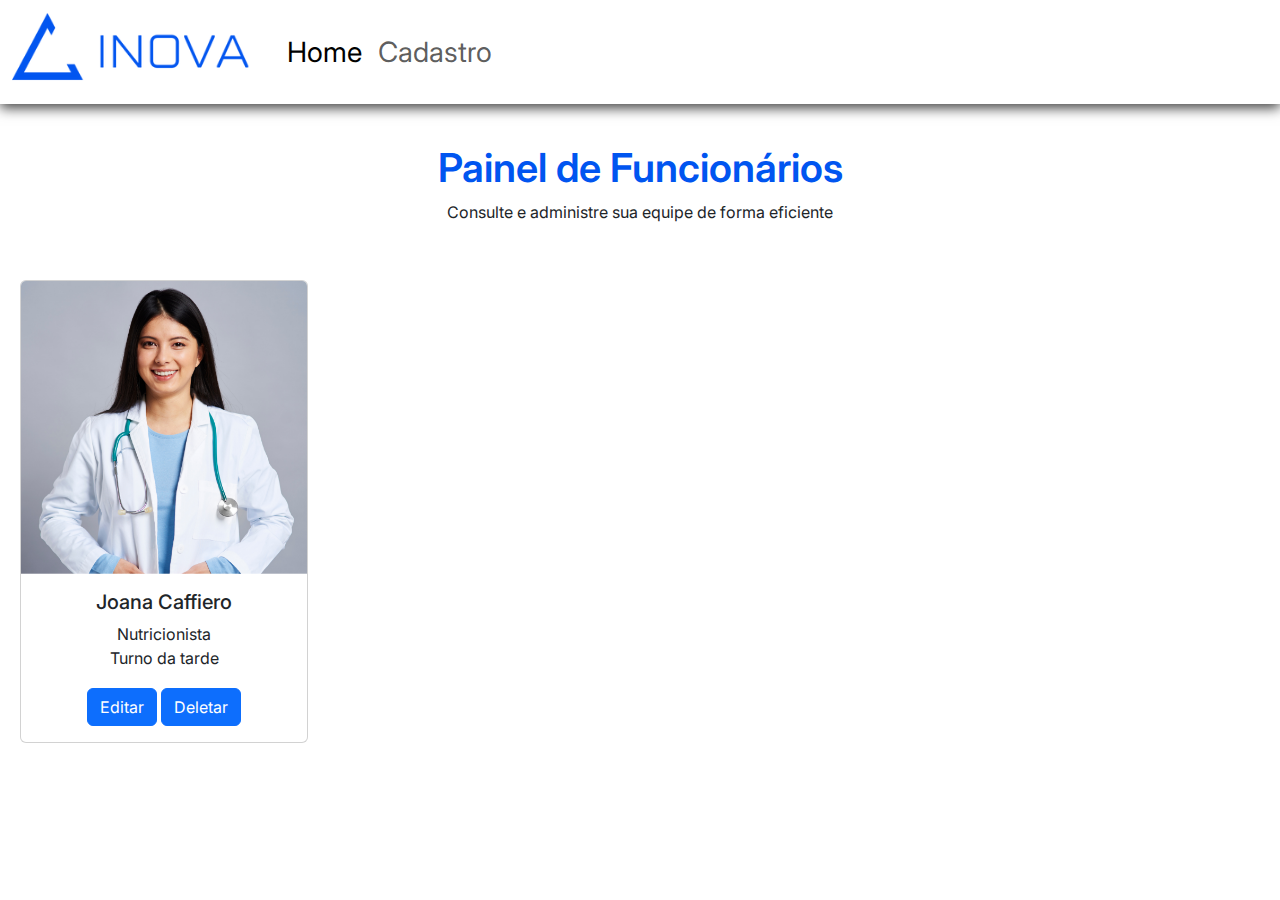
==== index.html @ 9a1fef03 "paginas completas" ====
<!DOCTYPE html>
<html lang="pt-BR">
<head>
    <meta charset="UTF-8">
    <meta name="viewport" content="width=device-width, initial-scale=1.0">
    <link href="https://cdn.jsdelivr.net/npm/bootstrap@5.3.3/dist/css/bootstrap.min.css" rel="stylesheet" integrity="sha384-QWTKZyjpPEjISv5WaRU9OFeRpok6YctnYmDr5pNlyT2bRjXh0JMhjY6hW+ALEwIH" crossorigin="anonymous">
    <script src="https://cdn.jsdelivr.net/npm/bootstrap@5.3.3/dist/js/bootstrap.bundle.min.js" integrity="sha384-YvpcrYf0tY3lHB60NNkmXc5s9fDVZLESaAA55NDzOxhy9GkcIdslK1eN7N6jIeHz" crossorigin="anonymous"></script>
    <link rel="stylesheet" href="border.css">
    <link rel="stylesheet" href="main.css">
    <title>Easy Med</title>
</head>
<body> 
    <nav class="navbar navbar-expand-lg bg-body-tertiary teste">
        
        <div class="container-fluid">
          <a class="navbar-brand" href="menu.html" style="width: 20%;"><img src="img/inova-logo.png" width="100%"></a>
          <button class="navbar-toggler" type="button" data-bs-toggle="collapse" data-bs-target="#navbarNavAltMarkup" aria-controls="navbarNavAltMarkup" aria-expanded="false" aria-label="Toggle navigation">
            <span class="navbar-toggler-icon"></span>
          </button>
          <div class="collapse navbar-collapse" id="navbarNavAltMarkup">
            <div class="navbar-nav">
              <a class="nav-link active" aria-current="page" href="index.html">Home</a>
              <a class="nav-link" href="form.html">Cadastro</a>
              <a class="nav-link" href="#"></a>
            </div>
          </div>
        </div>
    </nav>

    <div class="highlight">
      <h1>Painel de Funcionários</h1>
      <p>Consulte e administre sua equipe de forma eficiente</p>
    </div>
    

    <div class="container-card">
        <div class="card" style="width: 18rem;">
            <img src="img/photo-doctor.png" class="card-img-top" alt="...">
            <div class="card-body">
              <h5 class="card-title">Joana Caffiero</h5>
              <p class="card-text">Nutricionista</p>
              <p class="card-text">Turno da tarde</p>
              <a href="#" class="btn btn-primary">Editar</a>
              <a href="#" class="btn btn-primary">Deletar</a>
            </div>
        </div>

        
    </div>


</body>
</html>
---- border.css ----
@import url('https://fonts.googleapis.com/css2?family=Anton&family=Inter:ital,opsz,wght@0,14..32,100..900;1,14..32,100..900&family=League+Spartan:wght@100..900&display=swap');

*{
    margin: 0;
    padding: 0;
    box-sizing: border-box;
    font-family: "Inter", sans-serif;
}

:root{
    --light-blue: #1fa6f3;
    --medium-blue:#0055f0;
    --dark-blue: #0b2d6c;
    --white: #ffffff;
}

.navbar{
    background-color: var(--white) !important;
    box-shadow: 0 4px 12px rgba(0, 0, 0, 0.75);
    font-size: 28px;
    margin-bottom: 40px;
}
---- main.css ----
@import url('https://fonts.googleapis.com/css2?family=Anton&family=Inter:ital,opsz,wght@0,14..32,100..900;1,14..32,100..900&family=League+Spartan:wght@100..900&display=swap');

*{
    margin: 0;
    padding: 0;
    box-sizing: border-box;
    font-family: "Inter", sans-serif;
}

:root{
    --light-blue: #1fa6f3;
    --medium-blue:#0055f0;
    --dark-blue: #0b2d6c;
    --white: #ffffff;
}

.container-card{
    display: flex;
    flex-direction: row;
    justify-content: space-between;
    padding: 20px;
    flex-wrap: wrap;
}
.container-card .card{
    margin: 20px 0;
    text-align: center;
}

.card-text{
    margin: 0;
}

.btn-primary{
    margin-top: 18px;
}

.highlight{
    width: 100%;
    text-align: center ;
}
.highlight h1{
    color: var(--medium-blue);
    font-weight: 600;
}
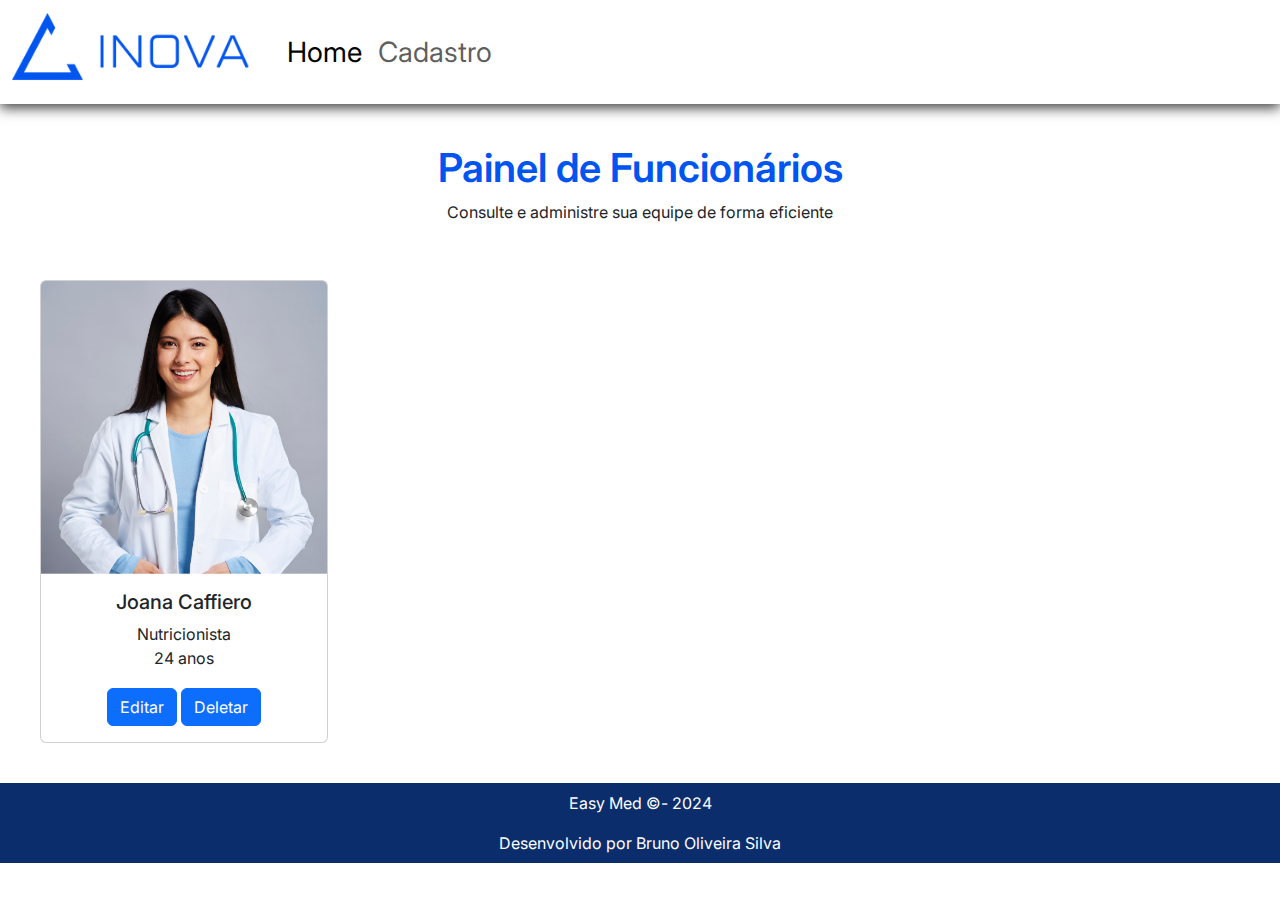
==== commit d4f946b7: "footer" ====
--- a/index.html
+++ b/index.html
@@ -39,15 +39,22 @@
             <div class="card-body">
               <h5 class="card-title">Joana Caffiero</h5>
               <p class="card-text">Nutricionista</p>
-              <p class="card-text">Turno da tarde</p>
+              <p class="card-text">24 anos</p>
               <a href="#" class="btn btn-primary">Editar</a>
               <a href="#" class="btn btn-primary">Deletar</a>
             </div>
+
+
         </div>
+
+        
 
         
     </div>
 
-
+    <footer>
+      <p>Easy Med ©- 2024</p>
+      <span>Desenvolvido por Bruno Oliveira Silva</span>
+    </footer>
 </body>
 </html>--- a/border.css
+++ b/border.css
@@ -20,3 +20,12 @@
     font-size: 28px;
     margin-bottom: 40px;
 }
+
+footer{
+    width: 100%;
+    background-color: var(--dark-blue);
+    text-align: center;
+    padding: 8px;
+    color: var(--white);
+    cursor: default;
+}--- a/main.css
+++ b/main.css
@@ -22,8 +22,10 @@
     flex-wrap: wrap;
 }
 .container-card .card{
-    margin: 20px 0;
+    margin: 20px;
     text-align: center;
+    display: flex;
+    justify-content: space-between;
 }
 
 .card-text{
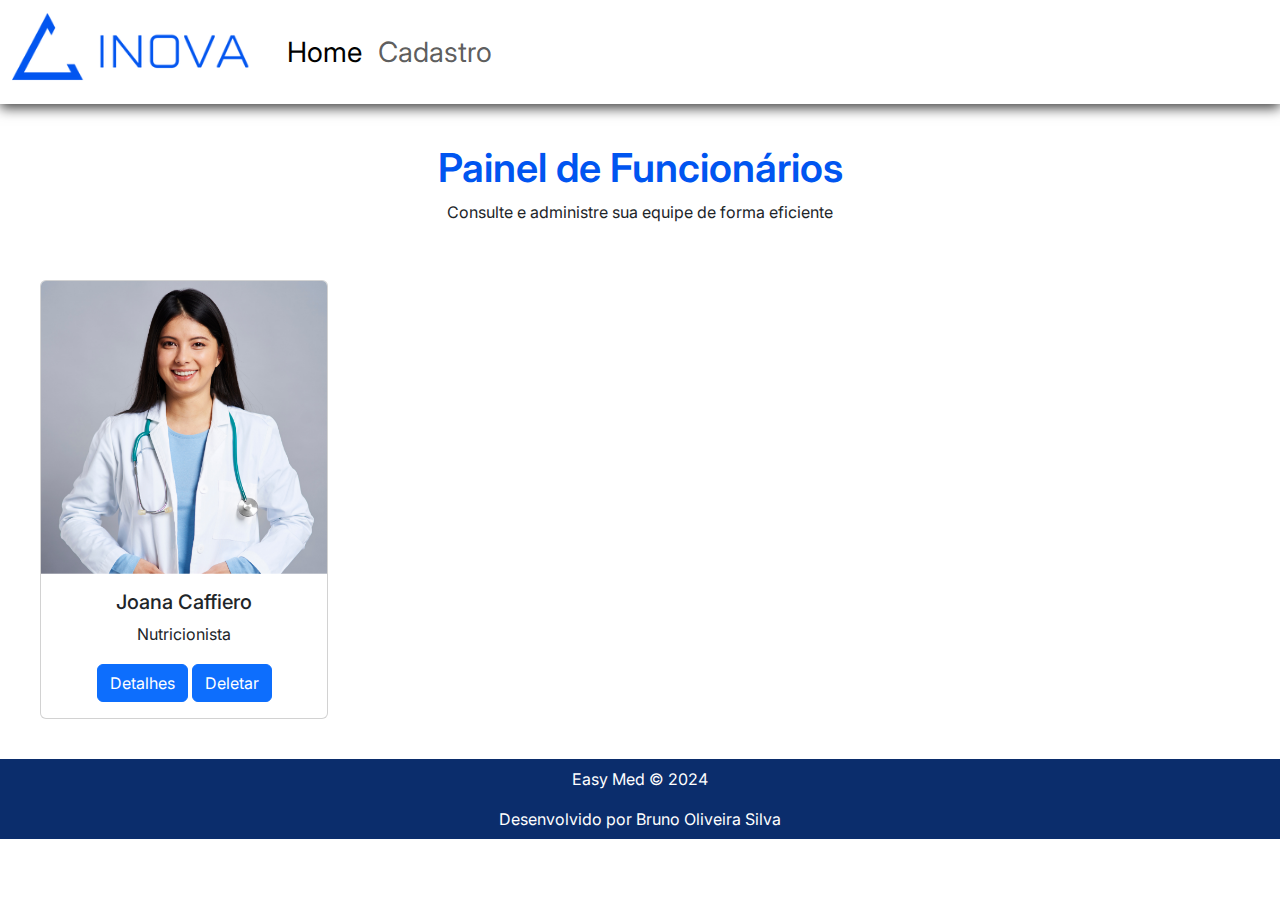
==== commit b5f4ade4: "Complete Interface" ====
--- a/index.html
+++ b/index.html
@@ -39,8 +39,7 @@
             <div class="card-body">
               <h5 class="card-title">Joana Caffiero</h5>
               <p class="card-text">Nutricionista</p>
-              <p class="card-text">24 anos</p>
-              <a href="#" class="btn btn-primary">Editar</a>
+              <a href="employee.html" class="btn btn-primary">Detalhes</a>
               <a href="#" class="btn btn-primary">Deletar</a>
             </div>
 
@@ -53,7 +52,7 @@
     </div>
 
     <footer>
-      <p>Easy Med ©- 2024</p>
+      <p>Easy Med © 2024</p>
       <span>Desenvolvido por Bruno Oliveira Silva</span>
     </footer>
 </body>
--- a/main.css
+++ b/main.css
@@ -43,4 +43,16 @@
 .highlight h1{
     color: var(--medium-blue);
     font-weight: 600;
+}
+
+.info{
+    text-align: center;
+    font-weight: 800;
+    color: var(--medium-blue);
+}
+
+.info-card{
+    display: flex;
+    justify-content: center;
+    align-items: center;
 }